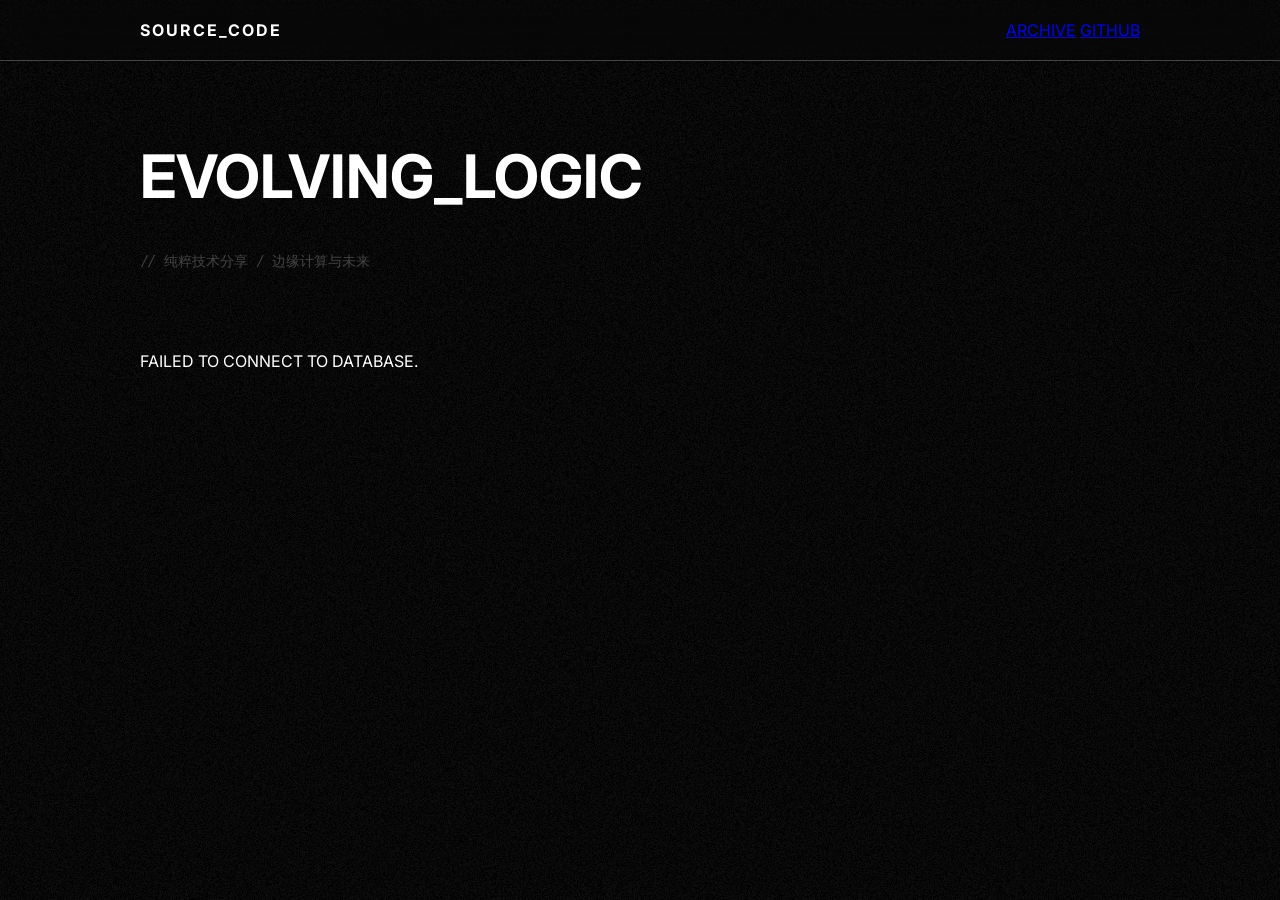
==== index.html @ e3774c13 "Update index.html" ====
<!DOCTYPE html>
<html lang="zh-CN">
<head>
    <meta charset="UTF-8">
    <meta name="viewport" content="width=device-width, initial-scale=1.0">
     <title>未来至上</title>
  <script>
    // 动态 title 渐变闪烁
    const titles = ["技术博客 | 未来感至上", "Tech Blog | Future First", "精致黑白 | 动态交互"];
    let index = 0;

    setInterval(() => {
      document.title = titles[index];
      index = (index + 1) % titles.length;
    }, 1200); // 切换速度，毫秒
  </script>
    <link rel="stylesheet" href="style.css">
    <link href="https://fonts.googleapis.com/css2?family=Inter:wght@300;400;700&family=Fira+Code&display=swap" rel="stylesheet">
</head>
<body>
    <canvas id="hero-canvas"></canvas>
    
    <nav class="glass-nav">
        <div class="nav-inner">
            <span class="logo">SOURCE_CODE</span>
            <div class="links">
                <a href="#">ARCHIVE</a>
                <a href="https://github.com/你的用户名" target="_blank">GITHUB</a>
            </div>
        </div>
    </nav>

    <main class="container">
        <header class="hero-section">
            <h1 class="glitch-text" data-text="EVOLVING_LOGIC">EVOLVING_LOGIC</h1>
            <p class="subtitle">// 纯粹技术分享 / 边缘计算与未来</p>
        </header>

        <div id="article-list" class="post-grid">
            <div class="loading">SYSTEM.INITIALIZING...</div>
        </div>
    </main>

    <script>
        // 自动化逻辑：获取 GitHub 仓库内容
        // 替换为你的 GitHub 用户名和仓库名
        const GITHUB_USER = '194268'; 
        const REPO_NAME = 'SYC';

        async function fetchPosts() {
            const listContainer = document.getElementById('article-list');
            try {
                // 调用 GitHub API 获取 posts 目录下的文件列表
                const response = await fetch(`https://api.github.com/repos/${GITHUB_USER}/${REPO_NAME}/contents/posts`);
                const files = await response.json();

                listContainer.innerHTML = ''; // 清除 loading

                files.filter(file => file.name.endsWith('.md')).forEach(file => {
                    const title = file.name.replace('.md', '').replace(/-/g, ' ').toUpperCase();
                    const card = document.createElement('div');
                    card.className = 'post-card';
                    card.innerHTML = `
                        <div class="card-tag">ARTICLE</div>
                        <h2>${title}</h2>
                        <p>点击进入系统协议读取该加密文档...</p>
                        <a href="article.html?post=${file.name}" class="enter-link">READ_MORE_</a>
                    `;
                    listContainer.appendChild(card);
                });
            } catch (e) {
                listContainer.innerHTML = '<div class="error">FAILED TO CONNECT TO DATABASE.</div>';
            }
        }
        fetchPosts();

        // 首页背景：矩阵噪点效果
        const canvas = document.getElementById('hero-canvas');
        const ctx = canvas.getContext('2d');
        canvas.width = window.innerWidth;
        canvas.height = window.innerHeight;

        function drawNoise() {
            const imageData = ctx.createImageData(canvas.width, canvas.height);
            const data = imageData.data;
            for (let i = 0; i < data.length; i += 4) {
                const val = Math.random() * 255;
                data[i] = data[i+1] = data[i+2] = val;
                data[i+3] = 15; // 极低透明度的噪点
            }
            ctx.putImageData(imageData, 0, 0);
            requestAnimationFrame(drawNoise);
        }
        drawNoise();
    </script>
</body>
</html>
---- style.css ----
:root {
    --black: #000000;
    --white: #ffffff;
    --gray: #1a1a1a;
    --light-gray: #444444;
}

body {
    background: var(--black);
    color: var(--white);
    font-family: 'Inter', sans-serif;
    margin: 0;
    overflow-x: hidden;
}

canvas { position: fixed; top: 0; z-index: -1; }

.container { max-width: 1000px; margin: 0 auto; padding: 100px 20px; }

/* 导航 */
.glass-nav {
    position: fixed; top: 0; width: 100%; height: 60px;
    border-bottom: 1px solid var(--light-gray);
    backdrop-filter: blur(20px); z-index: 100;
}
.nav-inner {
    max-width: 1000px; margin: 0 auto; height: 100%;
    display: flex; justify-content: space-between; align-items: center; padding: 0 20px;
}
.logo { font-weight: 700; letter-spacing: 2px; }

/* 英雄区 */
.hero-section { margin-bottom: 80px; }
.glitch-text {
    font-size: 60px; font-weight: 700;
    position: relative;
}
.subtitle { color: var(--light-gray); font-family: 'Fira Code', monospace; font-size: 14px; }

/* 卡片列表 */
.post-grid {
    display: grid; grid-template-columns: repeat(auto-fill, minmax(300px, 1fr)); gap: 30px;
}
.post-card {
    background: var(--gray);
    border: 1px solid var(--light-gray);
    padding: 30px;
    transition: all 0.3s ease;
}
.post-card:hover {
    border-color: var(--white);
    transform: translateY(-5px);
    box-shadow: 0 10px 30px rgba(255,255,255,0.05);
}
.card-tag { font-size: 10px; color: var(--light-gray); margin-bottom: 10px; }
.enter-link {
    display: inline-block; margin-top: 20px; color: var(--white);
    font-family: 'Fira Code', monospace; font-size: 12px;
}

/* 文章内容排版 */
.article-content { max-width: 700px; margin: 80px auto; padding: 20px; }
.markdown-body h1, .markdown-body h2 { border-bottom: 1px solid var(--light-gray); padding-bottom: 10px; margin-top: 40px; }
.markdown-body p { line-height: 1.8; color: #ccc; }
.markdown-body code { font-family: 'Fira Code'; background: #222; padding: 2px 5px; }
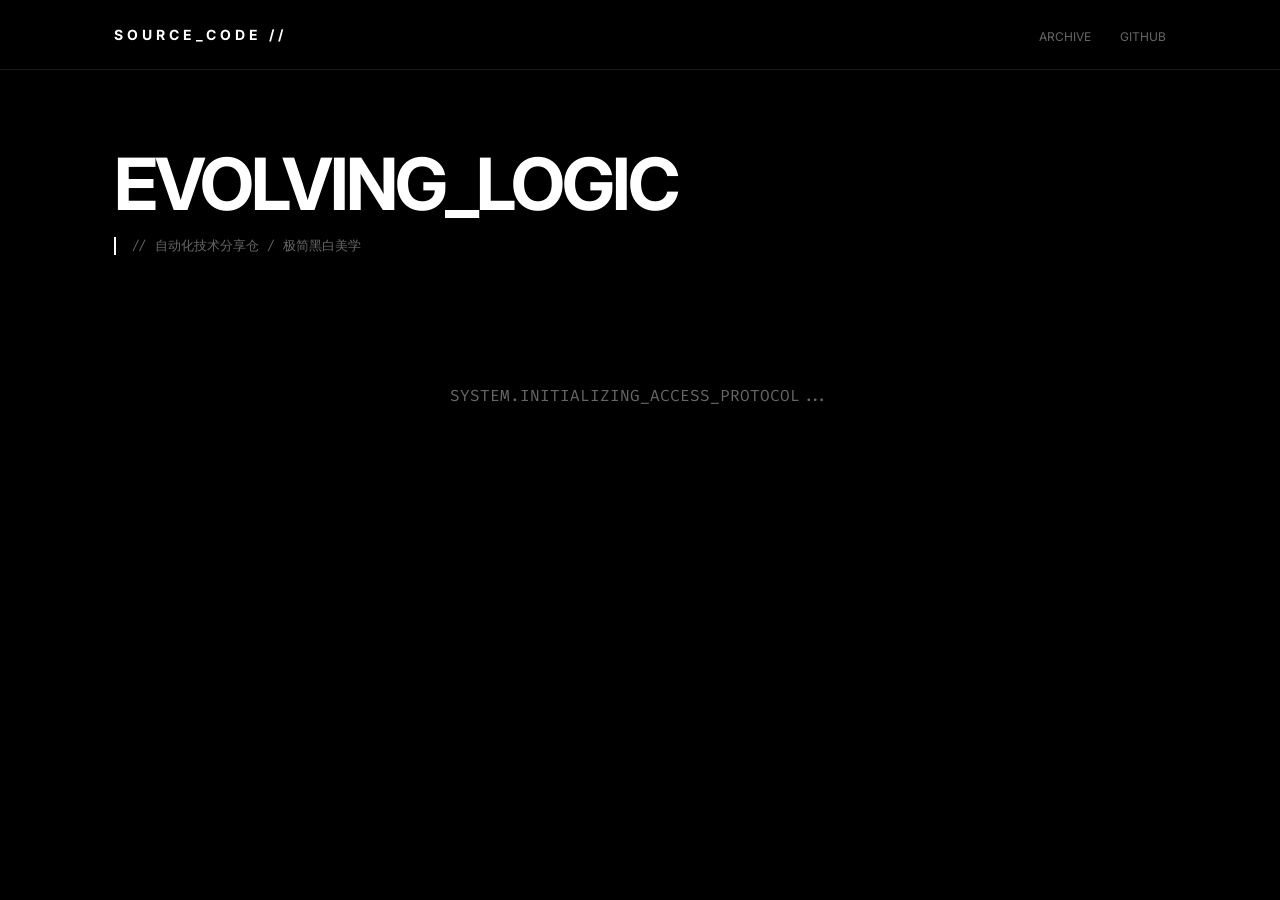
==== commit c23d3e70: "Update index.html" ====
--- a/index.html
+++ b/index.html
@@ -3,95 +3,214 @@
 <head>
     <meta charset="UTF-8">
     <meta name="viewport" content="width=device-width, initial-scale=1.0">
-     <title>未来至上</title>
-  <script>
-    // 动态 title 渐变闪烁
-    const titles = ["技术博客 | 未来感至上", "Tech Blog | Future First", "精致黑白 | 动态交互"];
-    let index = 0;
-
-    setInterval(() => {
-      document.title = titles[index];
-      index = (index + 1) % titles.length;
-    }, 1200); // 切换速度，毫秒
-  </script>
-    <link rel="stylesheet" href="style.css">
+    <title>未来至上</title>
     <link href="https://fonts.googleapis.com/css2?family=Inter:wght@300;400;700&family=Fira+Code&display=swap" rel="stylesheet">
+    <style>
+        /* --- 核心样式 (整合自之前版本) --- */
+        :root {
+            --bg-black: #000000;
+            --card-gray: rgba(12, 12, 12, 0.7);
+            --border-dim: rgba(255, 255, 255, 0.1);
+            --border-bright: rgba(255, 255, 255, 0.8);
+            --text-main: #ffffff;
+            --text-dim: #666666;
+        }
+
+        * { margin: 0; padding: 0; box-sizing: border-box; }
+        body { background: var(--bg-black); color: var(--text-main); font-family: 'Inter', sans-serif; overflow-x: hidden; }
+
+        /* 背景画布 */
+        #hero-canvas { position: fixed; top: 0; left: 0; width: 100%; height: 100%; z-index: -1; }
+
+        /* 导航栏 */
+        .glass-nav {
+            position: fixed; top: 0; width: 100%; height: 70px;
+            border-bottom: 1px solid var(--border-dim);
+            backdrop-filter: blur(20px); z-index: 1000;
+        }
+        .nav-inner {
+            max-width: 1100px; margin: 0 auto; height: 100%;
+            display: flex; justify-content: space-between; align-items: center; padding: 0 24px;
+        }
+        .logo { font-weight: 700; letter-spacing: 4px; font-size: 14px; }
+        .links a { color: var(--text-dim); text-decoration: none; font-size: 12px; margin-left: 25px; transition: 0.3s; }
+        .links a:hover { color: #fff; text-shadow: 0 0 10px rgba(255,255,255,0.5); }
+
+        /* 主体布局 */
+        .container { max-width: 1100px; margin: 0 auto; padding: 140px 24px 80px; }
+        .hero-section { margin-bottom: 80px; }
+        .glitch-text { font-size: clamp(40px, 8vw, 72px); font-weight: 700; letter-spacing: -3px; margin-bottom: 10px; }
+        .subtitle { font-family: 'Fira Code'; color: var(--text-dim); font-size: 13px; border-left: 2px solid #fff; padding-left: 15px; }
+
+        /* 文章网格 */
+        .post-grid { display: grid; grid-template-columns: repeat(auto-fill, minmax(320px, 1fr)); gap: 30px; }
+        .post-card {
+            background: var(--card-gray); border: 1px solid var(--border-dim);
+            padding: 40px; position: relative; transition: all 0.6s cubic-bezier(0.16, 1, 0.3, 1);
+            opacity: 0; transform: translateY(30px); animation: fadeInUp 0.8s forwards;
+        }
+        .post-card:hover {
+            border-color: var(--border-bright); background: rgba(20, 20, 20, 0.9);
+            transform: translateY(-10px); box-shadow: 0 20px 40px rgba(0,0,0,0.4);
+        }
+        .card-tag { font-family: 'Fira Code'; font-size: 10px; color: var(--text-dim); margin-bottom: 20px; }
+        .post-card h2 { font-size: 24px; font-weight: 600; margin-bottom: 15px; line-height: 1.2; }
+        .line-divider { width: 40px; height: 1px; background: var(--text-dim); margin: 25px 0; transition: 0.6s; }
+        .post-card:hover .line-divider { width: 100%; background: #fff; }
+        .enter-link { font-family: 'Fira Code'; font-size: 11px; color: #fff; text-decoration: none; letter-spacing: 1px; opacity: 0.5; }
+        .post-card:hover .enter-link { opacity: 1; }
+
+        @keyframes fadeInUp { to { opacity: 1; transform: translateY(0); } }
+        
+        .loading { font-family: 'Fira Code'; color: var(--text-dim); grid-column: 1/-1; text-align: center; padding: 50px; }
+    </style>
 </head>
 <body>
     <canvas id="hero-canvas"></canvas>
     
     <nav class="glass-nav">
         <div class="nav-inner">
-            <span class="logo">SOURCE_CODE</span>
+            <span class="logo">SOURCE_CODE //</span>
             <div class="links">
                 <a href="#">ARCHIVE</a>
-                <a href="https://github.com/你的用户名" target="_blank">GITHUB</a>
+                <a href="https://github.com/194268/SYC" target="_blank">GITHUB</a>
             </div>
         </div>
     </nav>
 
     <main class="container">
         <header class="hero-section">
-            <h1 class="glitch-text" data-text="EVOLVING_LOGIC">EVOLVING_LOGIC</h1>
-            <p class="subtitle">// 纯粹技术分享 / 边缘计算与未来</p>
+            <h1 class="glitch-text">EVOLVING_LOGIC</h1>
+            <p class="subtitle">// 自动化技术分享仓 / 极简黑白美学</p>
         </header>
 
         <div id="article-list" class="post-grid">
-            <div class="loading">SYSTEM.INITIALIZING...</div>
+            <div class="loading">SYSTEM.INITIALIZING_ACCESS_PROTOCOL...</div>
         </div>
     </main>
 
     <script>
-        // 自动化逻辑：获取 GitHub 仓库内容
-        // 替换为你的 GitHub 用户名和仓库名
+  // 你的标题文字
+  const fullText = "<<未来至上>>";
+  let index = 0;
+  let currentTitle = "";
+  let isDeleting = false;
+
+  function dynamicTitle() {
+    // 计算当前应该显示的文字
+    if (!isDeleting) {
+      // 打字：逐个增加
+      currentTitle = fullText.substring(0, index + 1);
+    } else {
+      // 删字：逐个减少
+      currentTitle = fullText.substring(0, index);
+    }
+
+    // 更新网页标题
+    document.title = currentTitle;
+
+    // 打字 / 删字 速度
+    let speed = isDeleting ? 70 : 120;
+
+    if (!isDeleting && index === fullText.length) {
+      // 文字打完了 → 停顿 → 开始删除
+      speed = 1200;
+      isDeleting = true;
+    } else if (isDeleting && index === 0) {
+      // 文字删光了 → 重新开始打字
+      isDeleting = false;
+    }
+
+    // 控制索引
+    if (!isDeleting) {
+      index++;
+    } else {
+      index--;
+    }
+
+    setTimeout(dynamicTitle, speed);
+  }
+
+  // 启动
+  dynamicTitle();
+
+  // 启动
+  dynamicTitle();
+  typeWriter();
+        // 1. GitHub API 自动化逻辑
         const GITHUB_USER = '194268'; 
         const REPO_NAME = 'SYC';
 
         async function fetchPosts() {
             const listContainer = document.getElementById('article-list');
             try {
-                // 调用 GitHub API 获取 posts 目录下的文件列表
                 const response = await fetch(`https://api.github.com/repos/${GITHUB_USER}/${REPO_NAME}/contents/posts`);
                 const files = await response.json();
-
-                listContainer.innerHTML = ''; // 清除 loading
-
-                files.filter(file => file.name.endsWith('.md')).forEach(file => {
+                listContainer.innerHTML = ''; 
+
+                files.filter(f => f.name.endsWith('.md')).forEach((file, i) => {
                     const title = file.name.replace('.md', '').replace(/-/g, ' ').toUpperCase();
                     const card = document.createElement('div');
                     card.className = 'post-card';
+                    card.style.animationDelay = `${i * 0.1}s`;
                     card.innerHTML = `
-                        <div class="card-tag">ARTICLE</div>
+                        <div class="card-tag">// NODE_0${i+1}</div>
                         <h2>${title}</h2>
-                        <p>点击进入系统协议读取该加密文档...</p>
-                        <a href="article.html?post=${file.name}" class="enter-link">READ_MORE_</a>
+                        <div class="line-divider"></div>
+                        <a href="article.html?post=${file.name}" class="enter-link">DECODE_DOCUMENT -></a>
                     `;
                     listContainer.appendChild(card);
                 });
             } catch (e) {
-                listContainer.innerHTML = '<div class="error">FAILED TO CONNECT TO DATABASE.</div>';
+                listContainer.innerHTML = '<div class="loading">ERROR: FAILED_TO_FETCH_REMOTE_RESOURCES</div>';
             }
         }
         fetchPosts();
 
-        // 首页背景：矩阵噪点效果
+        // 2. 动态背景：鼠标感应粒子
         const canvas = document.getElementById('hero-canvas');
         const ctx = canvas.getContext('2d');
-        canvas.width = window.innerWidth;
-        canvas.height = window.innerHeight;
-
-        function drawNoise() {
-            const imageData = ctx.createImageData(canvas.width, canvas.height);
-            const data = imageData.data;
-            for (let i = 0; i < data.length; i += 4) {
-                const val = Math.random() * 255;
-                data[i] = data[i+1] = data[i+2] = val;
-                data[i+3] = 15; // 极低透明度的噪点
-            }
-            ctx.putImageData(imageData, 0, 0);
-            requestAnimationFrame(drawNoise);
-        }
-        drawNoise();
+        let particles = [];
+        const mouse = { x: -100, y: -100 };
+
+        window.onresize = () => { canvas.width = window.innerWidth; canvas.height = window.innerHeight; };
+        window.onmousemove = (e) => { mouse.x = e.clientX; mouse.y = e.clientY; };
+        window.onresize();
+
+        class Particle {
+            constructor() {
+                this.x = Math.random() * canvas.width;
+                this.y = Math.random() * canvas.height;
+                this.size = Math.random() * 1.5;
+                this.vX = (Math.random() - 0.5) * 0.3;
+                this.vY = (Math.random() - 0.5) * 0.3;
+            }
+            update() {
+                this.x += this.vX; this.y += this.vY;
+                if(this.x < 0 || this.x > canvas.width) this.vX *= -1;
+                if(this.y < 0 || this.y > canvas.height) this.vY *= -1;
+            }
+            draw() {
+                ctx.fillStyle = 'rgba(255,255,255,0.3)';
+                ctx.beginPath(); ctx.arc(this.x, this.y, this.size, 0, Math.PI*2); ctx.fill();
+            }
+        }
+
+        for(let i=0; i<100; i++) particles.push(new Particle());
+
+        function animate() {
+            ctx.fillStyle = 'black'; ctx.fillRect(0,0,canvas.width, canvas.height);
+            
+            // 鼠标交互微光
+            const grad = ctx.createRadialGradient(mouse.x, mouse.y, 0, mouse.x, mouse.y, 200);
+            grad.addColorStop(0, 'rgba(255,255,255,0.08)');
+            grad.addColorStop(1, 'transparent');
+            ctx.fillStyle = grad; ctx.fillRect(0,0,canvas.width, canvas.height);
+
+            particles.forEach(p => { p.update(); p.draw(); });
+            requestAnimationFrame(animate);
+        }
+        animate();
     </script>
 </body>
 </html>
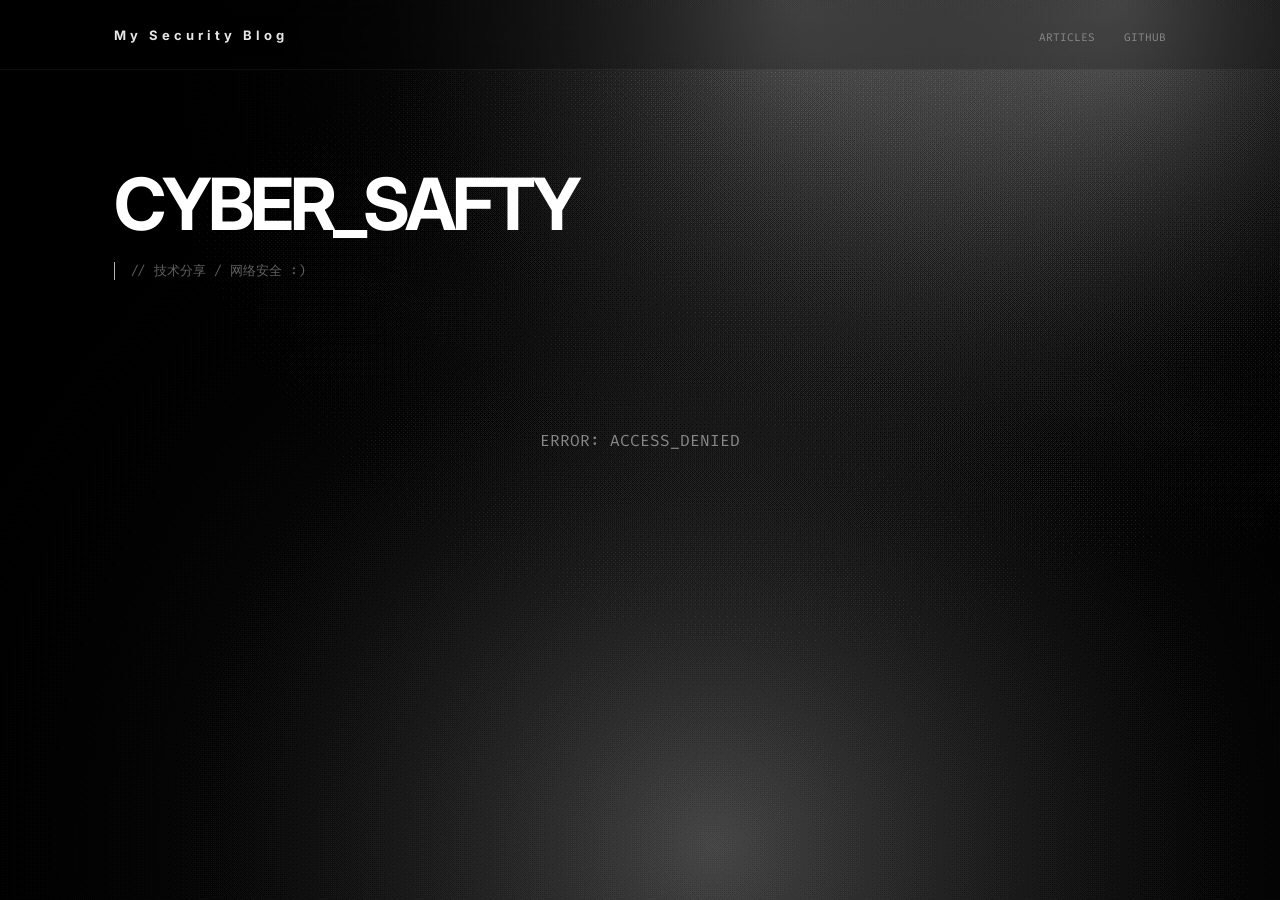
==== commit 3897b3d1: "Update index.html" ====
--- a/index.html
+++ b/index.html
@@ -3,76 +3,18 @@
 <head>
     <meta charset="UTF-8">
     <meta name="viewport" content="width=device-width, initial-scale=1.0">
-    <title>未来至上</title>
+    <title>未来至上 // TERMINAL</title>
+    <link rel="stylesheet" href="style.css">
     <link href="https://fonts.googleapis.com/css2?family=Inter:wght@300;400;700&family=Fira+Code&display=swap" rel="stylesheet">
-    <style>
-        /* --- 核心样式 (整合自之前版本) --- */
-        :root {
-            --bg-black: #000000;
-            --card-gray: rgba(12, 12, 12, 0.7);
-            --border-dim: rgba(255, 255, 255, 0.1);
-            --border-bright: rgba(255, 255, 255, 0.8);
-            --text-main: #ffffff;
-            --text-dim: #666666;
-        }
-
-        * { margin: 0; padding: 0; box-sizing: border-box; }
-        body { background: var(--bg-black); color: var(--text-main); font-family: 'Inter', sans-serif; overflow-x: hidden; }
-
-        /* 背景画布 */
-        #hero-canvas { position: fixed; top: 0; left: 0; width: 100%; height: 100%; z-index: -1; }
-
-        /* 导航栏 */
-        .glass-nav {
-            position: fixed; top: 0; width: 100%; height: 70px;
-            border-bottom: 1px solid var(--border-dim);
-            backdrop-filter: blur(20px); z-index: 1000;
-        }
-        .nav-inner {
-            max-width: 1100px; margin: 0 auto; height: 100%;
-            display: flex; justify-content: space-between; align-items: center; padding: 0 24px;
-        }
-        .logo { font-weight: 700; letter-spacing: 4px; font-size: 14px; }
-        .links a { color: var(--text-dim); text-decoration: none; font-size: 12px; margin-left: 25px; transition: 0.3s; }
-        .links a:hover { color: #fff; text-shadow: 0 0 10px rgba(255,255,255,0.5); }
-
-        /* 主体布局 */
-        .container { max-width: 1100px; margin: 0 auto; padding: 140px 24px 80px; }
-        .hero-section { margin-bottom: 80px; }
-        .glitch-text { font-size: clamp(40px, 8vw, 72px); font-weight: 700; letter-spacing: -3px; margin-bottom: 10px; }
-        .subtitle { font-family: 'Fira Code'; color: var(--text-dim); font-size: 13px; border-left: 2px solid #fff; padding-left: 15px; }
-
-        /* 文章网格 */
-        .post-grid { display: grid; grid-template-columns: repeat(auto-fill, minmax(320px, 1fr)); gap: 30px; }
-        .post-card {
-            background: var(--card-gray); border: 1px solid var(--border-dim);
-            padding: 40px; position: relative; transition: all 0.6s cubic-bezier(0.16, 1, 0.3, 1);
-            opacity: 0; transform: translateY(30px); animation: fadeInUp 0.8s forwards;
-        }
-        .post-card:hover {
-            border-color: var(--border-bright); background: rgba(20, 20, 20, 0.9);
-            transform: translateY(-10px); box-shadow: 0 20px 40px rgba(0,0,0,0.4);
-        }
-        .card-tag { font-family: 'Fira Code'; font-size: 10px; color: var(--text-dim); margin-bottom: 20px; }
-        .post-card h2 { font-size: 24px; font-weight: 600; margin-bottom: 15px; line-height: 1.2; }
-        .line-divider { width: 40px; height: 1px; background: var(--text-dim); margin: 25px 0; transition: 0.6s; }
-        .post-card:hover .line-divider { width: 100%; background: #fff; }
-        .enter-link { font-family: 'Fira Code'; font-size: 11px; color: #fff; text-decoration: none; letter-spacing: 1px; opacity: 0.5; }
-        .post-card:hover .enter-link { opacity: 1; }
-
-        @keyframes fadeInUp { to { opacity: 1; transform: translateY(0); } }
-        
-        .loading { font-family: 'Fira Code'; color: var(--text-dim); grid-column: 1/-1; text-align: center; padding: 50px; }
-    </style>
 </head>
 <body>
     <canvas id="hero-canvas"></canvas>
     
-    <nav class="glass-nav">
+    <nav class="glass-nav" id="main-nav">
         <div class="nav-inner">
-            <span class="logo">SOURCE_CODE //</span>
+            <span class="logo" onclick="window.scrollTo(0,0)">My Security Blog</span>
             <div class="links">
-                <a href="#">ARCHIVE</a>
+                <a href="#article-list">ARTICLES</a>
                 <a href="https://github.com/194268/SYC" target="_blank">GITHUB</a>
             </div>
         </div>
@@ -80,8 +22,8 @@
 
     <main class="container">
         <header class="hero-section">
-            <h1 class="glitch-text">EVOLVING_LOGIC</h1>
-            <p class="subtitle">// 自动化技术分享仓 / 极简黑白美学</p>
+            <h1 class="glitch-text">CYBER_SAFTY</h1>
+            <p class="subtitle">// 技术分享 / 网络安全 :)</p>
         </header>
 
         <div id="article-list" class="post-grid">
@@ -89,128 +31,6 @@
         </div>
     </main>
 
-    <script>
-  // 你的标题文字
-  const fullText = "<<未来至上>>";
-  let index = 0;
-  let currentTitle = "";
-  let isDeleting = false;
-
-  function dynamicTitle() {
-    // 计算当前应该显示的文字
-    if (!isDeleting) {
-      // 打字：逐个增加
-      currentTitle = fullText.substring(0, index + 1);
-    } else {
-      // 删字：逐个减少
-      currentTitle = fullText.substring(0, index);
-    }
-
-    // 更新网页标题
-    document.title = currentTitle;
-
-    // 打字 / 删字 速度
-    let speed = isDeleting ? 70 : 120;
-
-    if (!isDeleting && index === fullText.length) {
-      // 文字打完了 → 停顿 → 开始删除
-      speed = 1200;
-      isDeleting = true;
-    } else if (isDeleting && index === 0) {
-      // 文字删光了 → 重新开始打字
-      isDeleting = false;
-    }
-
-    // 控制索引
-    if (!isDeleting) {
-      index++;
-    } else {
-      index--;
-    }
-
-    setTimeout(dynamicTitle, speed);
-  }
-
-  // 启动
-  dynamicTitle();
-
-  // 启动
-  dynamicTitle();
-  typeWriter();
-        // 1. GitHub API 自动化逻辑
-        const GITHUB_USER = '194268'; 
-        const REPO_NAME = 'SYC';
-
-        async function fetchPosts() {
-            const listContainer = document.getElementById('article-list');
-            try {
-                const response = await fetch(`https://api.github.com/repos/${GITHUB_USER}/${REPO_NAME}/contents/posts`);
-                const files = await response.json();
-                listContainer.innerHTML = ''; 
-
-                files.filter(f => f.name.endsWith('.md')).forEach((file, i) => {
-                    const title = file.name.replace('.md', '').replace(/-/g, ' ').toUpperCase();
-                    const card = document.createElement('div');
-                    card.className = 'post-card';
-                    card.style.animationDelay = `${i * 0.1}s`;
-                    card.innerHTML = `
-                        <div class="card-tag">// NODE_0${i+1}</div>
-                        <h2>${title}</h2>
-                        <div class="line-divider"></div>
-                        <a href="article.html?post=${file.name}" class="enter-link">DECODE_DOCUMENT -></a>
-                    `;
-                    listContainer.appendChild(card);
-                });
-            } catch (e) {
-                listContainer.innerHTML = '<div class="loading">ERROR: FAILED_TO_FETCH_REMOTE_RESOURCES</div>';
-            }
-        }
-        fetchPosts();
-
-        // 2. 动态背景：鼠标感应粒子
-        const canvas = document.getElementById('hero-canvas');
-        const ctx = canvas.getContext('2d');
-        let particles = [];
-        const mouse = { x: -100, y: -100 };
-
-        window.onresize = () => { canvas.width = window.innerWidth; canvas.height = window.innerHeight; };
-        window.onmousemove = (e) => { mouse.x = e.clientX; mouse.y = e.clientY; };
-        window.onresize();
-
-        class Particle {
-            constructor() {
-                this.x = Math.random() * canvas.width;
-                this.y = Math.random() * canvas.height;
-                this.size = Math.random() * 1.5;
-                this.vX = (Math.random() - 0.5) * 0.3;
-                this.vY = (Math.random() - 0.5) * 0.3;
-            }
-            update() {
-                this.x += this.vX; this.y += this.vY;
-                if(this.x < 0 || this.x > canvas.width) this.vX *= -1;
-                if(this.y < 0 || this.y > canvas.height) this.vY *= -1;
-            }
-            draw() {
-                ctx.fillStyle = 'rgba(255,255,255,0.3)';
-                ctx.beginPath(); ctx.arc(this.x, this.y, this.size, 0, Math.PI*2); ctx.fill();
-            }
-        }
-
-        for(let i=0; i<100; i++) particles.push(new Particle());
-
-        function animate() {
-            ctx.fillStyle = 'black'; ctx.fillRect(0,0,canvas.width, canvas.height);
-            
-            // 鼠标交互微光
-            const grad = ctx.createRadialGradient(mouse.x, mouse.y, 0, mouse.x, mouse.y, 200);
-            grad.addColorStop(0, 'rgba(255,255,255,0.08)');
-            grad.addColorStop(1, 'transparent');
-            ctx.fillStyle = grad; ctx.fillRect(0,0,canvas.width, canvas.height);
-
-            particles.forEach(p => { p.update(); p.draw(); });
-            requestAnimationFrame(animate);
-        }
-        animate();
-    </script>
+    <script src="script.js"></script>
 </body>
 </html>
--- a/style.css
+++ b/style.css
@@ -0,0 +1,82 @@
+:root {
+    --bg-deep: #050505;
+    --bg-mid: #121212;
+    --bg-light: #1a1a1a;
+    --card-surface: rgba(15, 15, 15, 0.6);
+    --border-dim: rgba(255, 255, 255, 0.05);
+    --border-bright: rgba(255, 255, 255, 0.7);
+    --text-main: #ffffff;
+    --text-dim: #888888;
+}
+
+* { margin: 0; padding: 0; box-sizing: border-box; scroll-behavior: smooth; }
+
+body { 
+    /* 动态渐变背景：营造液态金属质感 */
+    background: linear-gradient(125deg, var(--bg-deep), var(--bg-mid), var(--bg-light), var(--bg-deep));
+    background-size: 400% 400%;
+    animation: metalFlow 18s ease infinite;
+    color: var(--text-main); 
+    font-family: 'Inter', sans-serif; 
+    overflow-x: hidden; 
+}
+
+@keyframes metalFlow {
+    0% { background-position: 0% 50%; }
+    50% { background-position: 100% 50%; }
+    100% { background-position: 0% 50%; }
+}
+
+#hero-canvas { position: fixed; top: 0; left: 0; width: 100%; height: 100%; z-index: -1; pointer-events: none; }
+
+/* 导航栏：增强毛玻璃与透明度 */
+.glass-nav {
+    position: fixed; top: 0; width: 100%; height: 70px;
+    border-bottom: 1px solid var(--border-dim);
+    backdrop-filter: blur(20px);
+    -webkit-backdrop-filter: blur(20px);
+    z-index: 1000;
+    transition: 0.5s cubic-bezier(0.16, 1, 0.3, 1);
+    background: rgba(0, 0, 0, 0.2);
+}
+.glass-nav.scrolled { height: 55px; background: rgba(0,0,0,0.8); }
+
+.nav-inner {
+    max-width: 1100px; margin: 0 auto; height: 100%;
+    display: flex; justify-content: space-between; align-items: center; padding: 0 24px;
+}
+.logo { font-weight: 700; letter-spacing: 4px; font-size: 13px; cursor: pointer; opacity: 0.9; }
+.links a { color: var(--text-dim); text-decoration: none; font-size: 11px; margin-left: 25px; transition: 0.3s; font-family: 'Fira Code'; }
+.links a:hover { color: #fff; text-shadow: 0 0 8px rgba(255,255,255,0.4); }
+
+/* 主容器 */
+.container { max-width: 1100px; margin: 0 auto; padding: 160px 24px 80px; }
+.hero-section { margin-bottom: 100px; }
+.glitch-text { font-size: clamp(40px, 8vw, 72px); font-weight: 700; letter-spacing: -4px; margin-bottom: 15px; }
+.subtitle { font-family: 'Fira Code'; color: var(--text-dim); font-size: 13px; border-left: 1.5px solid #fff; padding-left: 15px; opacity: 0.7; }
+
+/* 响应式网格与卡片 */
+.post-grid { display: grid; grid-template-columns: repeat(auto-fill, minmax(320px, 1fr)); gap: 30px; }
+.post-card {
+    background: var(--card-surface); 
+    border: 1px solid var(--border-dim);
+    padding: 40px; position: relative; 
+    transition: all 0.6s cubic-bezier(0.16, 1, 0.3, 1);
+    opacity: 0; transform: translateY(30px); animation: fadeInUp 0.8s forwards;
+    cursor: pointer; text-decoration: none; display: block; color: inherit;
+}
+.post-card:hover {
+    border-color: var(--border-bright); 
+    background: rgba(255, 255, 255, 0.03);
+    transform: translateY(-8px); 
+    box-shadow: 0 30px 60px -12px rgba(0,0,0,0.5);
+}
+.card-tag { font-family: 'Fira Code'; font-size: 10px; color: var(--text-dim); margin-bottom: 20px; }
+.post-card h2 { font-size: 22px; font-weight: 600; margin-bottom: 15px; line-height: 1.2; letter-spacing: -0.5px; }
+.line-divider { width: 30px; height: 1px; background: var(--text-dim); margin: 25px 0; transition: 0.5s; }
+.post-card:hover .line-divider { width: 100%; background: #fff; }
+.enter-link-btn { font-family: 'Fira Code'; font-size: 10px; color: #fff; border: 1px solid var(--border-dim); padding: 7px 14px; transition: 0.3s; opacity: 0.6; }
+.post-card:hover .enter-link-btn { background: #fff; color: #000; opacity: 1; border-color: #fff; }
+
+@keyframes fadeInUp { to { opacity: 1; transform: translateY(0); } }
+.loading { font-family: 'Fira Code'; color: var(--text-dim); grid-column: 1/-1; text-align: center; padding: 50px; }
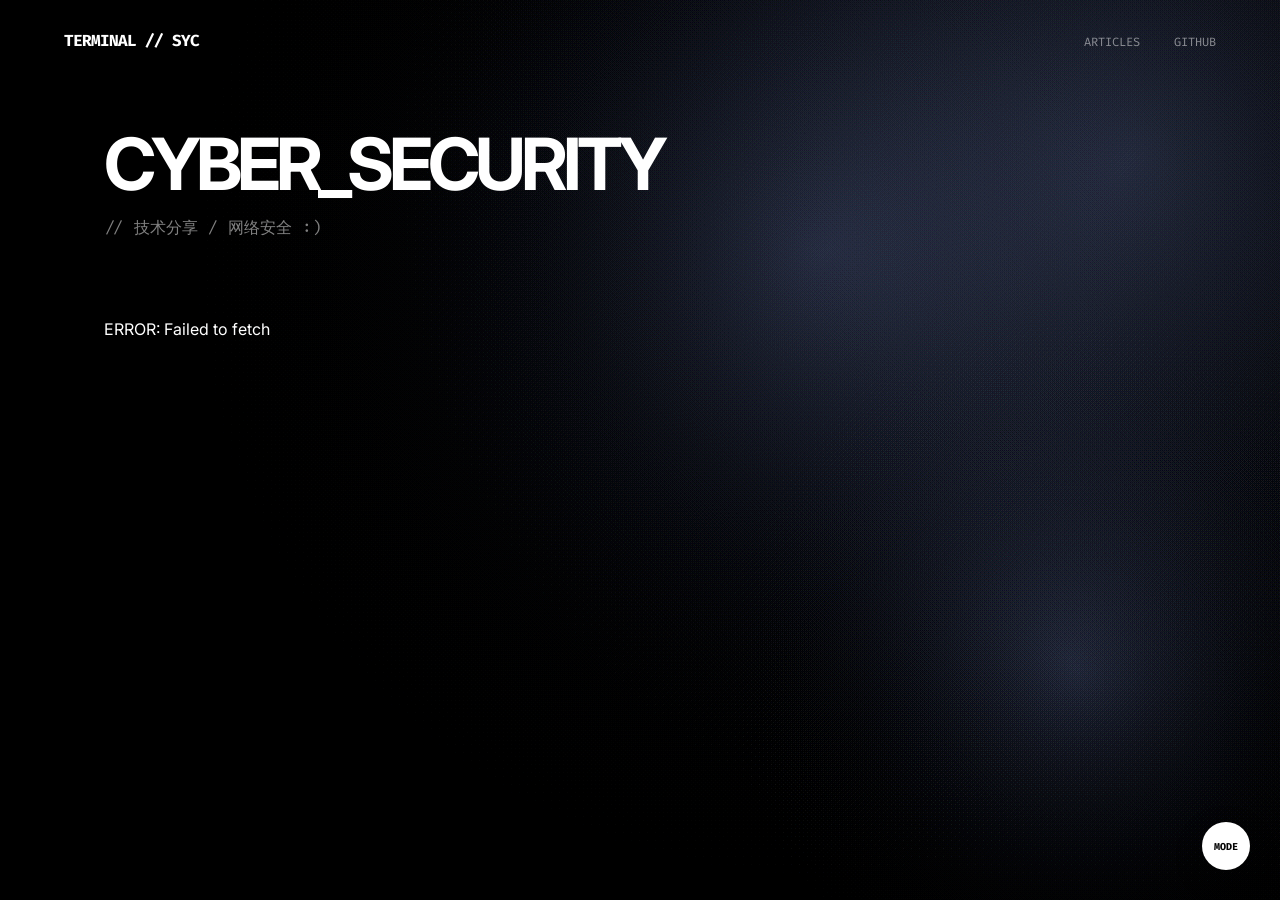
==== commit b484f765: "Update index.html" ====
--- a/index.html
+++ b/index.html
@@ -1,5 +1,5 @@
 <!DOCTYPE html>
-<html lang="zh-CN">
+<html lang="zh-CN" data-theme="dark">
 <head>
     <meta charset="UTF-8">
     <meta name="viewport" content="width=device-width, initial-scale=1.0">
@@ -10,19 +10,24 @@
 <body>
     <canvas id="hero-canvas"></canvas>
     
+    <button id="theme-toggle" class="theme-toggle" onclick="toggleTheme()">MODE</button>
+    
     <nav class="glass-nav" id="main-nav">
-        <div class="nav-inner">
-            <span class="logo" onclick="window.scrollTo(0,0)">My Security Blog</span>
-            <div class="links">
-                <a href="#article-list">ARTICLES</a>
-                <a href="https://github.com/194268/SYC" target="_blank">GITHUB</a>
-            </div>
+    <div class="nav-inner">
+        <span class="logo" onclick="window.scrollTo({top:0, behavior:'smooth'})">
+            TERMINAL // SYC
+        </span>
+        
+        <div class="links">
+            <a href="#article-list">ARTICLES</a>
+            <a href="https://github.com/194268/SYC" target="_blank">GITHUB</a>
         </div>
-    </nav>
+    </div>
+</nav>
 
     <main class="container">
         <header class="hero-section">
-            <h1 class="glitch-text">CYBER_SAFTY</h1>
+            <h1 class="glitch-text">CYBER_SECURITY</h1>
             <p class="subtitle">// 技术分享 / 网络安全 :)</p>
         </header>
 
--- a/style.css
+++ b/style.css
@@ -1,82 +1,138 @@
-:root {
-    --bg-deep: #050505;
-    --bg-mid: #121212;
-    --bg-light: #1a1a1a;
-    --card-surface: rgba(15, 15, 15, 0.6);
-    --border-dim: rgba(255, 255, 255, 0.05);
-    --border-bright: rgba(255, 255, 255, 0.7);
+/* --- 1. 变量同步：与 article 一致 --- */
+:root[data-theme="dark"] {
+    --bg-1: #050505; --bg-2: #0a0c1a; --bg-3: #120d1a;
+    --bg-1-rgb: 5, 5, 5; /* 必须定义这个，用于导航栏半透明 */
     --text-main: #ffffff;
-    --text-dim: #888888;
+    --text-dim: rgba(255, 255, 255, 0.5);
+    --accent: #ffffff;
+    --card-bg: rgba(255, 255, 255, 0.03);
+    --border-dim: rgba(255, 255, 255, 0.12);
 }
 
-* { margin: 0; padding: 0; box-sizing: border-box; scroll-behavior: smooth; }
-
-body { 
-    /* 动态渐变背景：营造液态金属质感 */
-    background: linear-gradient(125deg, var(--bg-deep), var(--bg-mid), var(--bg-light), var(--bg-deep));
-    background-size: 400% 400%;
-    animation: metalFlow 18s ease infinite;
-    color: var(--text-main); 
-    font-family: 'Inter', sans-serif; 
-    overflow-x: hidden; 
+:root[data-theme="light"] {
+    --bg-1: #fdfdfd; --bg-2: #f0f4ff; --bg-3: #f9f0ff;
+    --bg-1-rgb: 253, 253, 253;
+    --text-main: #000000;
+    --text-dim: rgba(0, 0, 0, 0.5);
+    --accent: #000000;
+    --card-bg: rgba(0, 0, 0, 0.02);
+    --border-dim: rgba(0, 0, 0, 0.1);
 }
 
-@keyframes metalFlow {
-    0% { background-position: 0% 50%; }
-    50% { background-position: 100% 50%; }
-    100% { background-position: 0% 50%; }
+* { margin: 0; padding: 0; box-sizing: border-box; transition: background-color 0.6s, color 0.4s; }
+
+body {
+    background: var(--bg-1);
+    color: var(--text-main);
+    font-family: 'Inter', sans-serif;
+    overflow-x: hidden;
 }
 
-#hero-canvas { position: fixed; top: 0; left: 0; width: 100%; height: 100%; z-index: -1; pointer-events: none; }
+#hero-canvas { position: fixed; top: 0; left: 0; z-index: -1; }
 
-/* 导航栏：增强毛玻璃与透明度 */
+/* --- 2. 导航栏：增加滚动后的对比度 --- */
+/* --- 导航栏基础样式 --- */
 .glass-nav {
-    position: fixed; top: 0; width: 100%; height: 70px;
-    border-bottom: 1px solid var(--border-dim);
-    backdrop-filter: blur(20px);
-    -webkit-backdrop-filter: blur(20px);
-    z-index: 1000;
-    transition: 0.5s cubic-bezier(0.16, 1, 0.3, 1);
-    background: rgba(0, 0, 0, 0.2);
+    position: fixed; top: 0; width: 100%; height: 80px;
+    z-index: 1000; display: flex; align-items: center;
+    transition: all 0.4s cubic-bezier(0.16, 1, 0.3, 1);
+    background: transparent;
 }
-.glass-nav.scrolled { height: 55px; background: rgba(0,0,0,0.8); }
+
+/* --- 核心修改：增加机械感边框线 --- */
+.glass-nav::after {
+    content: "";
+    position: absolute;
+    bottom: 0; left: 50%;
+    width: 0; /* 初始宽度为0 */
+    height: 1px;
+    background: linear-gradient(90deg, 
+        transparent, 
+        var(--accent), 
+        transparent
+    );
+    transition: width 0.6s cubic-bezier(0.16, 1, 0.3, 1), left 0.6s cubic-bezier(0.16, 1, 0.3, 1);
+    opacity: 0.8;
+}
+
+/* --- 滚动后的状态：激活边框与对比度 --- */
+.glass-nav.scrolled {
+    height: 60px;
+    background: rgba(var(--bg-1-rgb, 5, 5, 5), 0.85);
+    backdrop-filter: blur(20px); -webkit-backdrop-filter: blur(20px);
+}
+
+.glass-nav.scrolled::after {
+    width: 100%; /* 滚动后横向展开 */
+    left: 0;
+}
+
+/* 可选：增加一个机械感的修饰小方块 */
+.glass-nav.scrolled::before {
+    content: "SECURED_CONNECTION";
+    position: absolute;
+    bottom: -10px;
+    right: 5%;
+    font-family: 'Fira Code';
+    font-size: 8px;
+    color: var(--accent);
+    padding: 2px 6px;
+    border: 1px solid var(--border-dim);
+    background: var(--bg-1);
+    letter-spacing: 1px;
+}
 
 .nav-inner {
-    max-width: 1100px; margin: 0 auto; height: 100%;
-    display: flex; justify-content: space-between; align-items: center; padding: 0 24px;
+    width: 90%; max-width: 1200px; margin: 0 auto;
+    display: flex; justify-content: space-between; align-items: center;
 }
-.logo { font-weight: 700; letter-spacing: 4px; font-size: 13px; cursor: pointer; opacity: 0.9; }
-.links a { color: var(--text-dim); text-decoration: none; font-size: 11px; margin-left: 25px; transition: 0.3s; font-family: 'Fira Code'; }
-.links a:hover { color: #fff; text-shadow: 0 0 8px rgba(255,255,255,0.4); }
 
-/* 主容器 */
-.container { max-width: 1100px; margin: 0 auto; padding: 160px 24px 80px; }
-.hero-section { margin-bottom: 100px; }
-.glitch-text { font-size: clamp(40px, 8vw, 72px); font-weight: 700; letter-spacing: -4px; margin-bottom: 15px; }
-.subtitle { font-family: 'Fira Code'; color: var(--text-dim); font-size: 13px; border-left: 1.5px solid #fff; padding-left: 15px; opacity: 0.7; }
 
-/* 响应式网格与卡片 */
-.post-grid { display: grid; grid-template-columns: repeat(auto-fill, minmax(320px, 1fr)); gap: 30px; }
+.logo { font-family: 'Fira Code'; font-weight: 700; cursor: pointer; letter-spacing: -1px; }
+.links a { text-decoration: none; color: var(--text-dim); font-family: 'Fira Code'; font-size: 12px; margin-left: 30px; }
+.links a:hover { color: var(--text-main); }
+
+/* --- 3. Post Card：放大 + 变色特效 --- */
+.container { max-width: 1200px; margin: 120px auto; padding: 0 5%; }
+.post-grid { display: grid; grid-template-columns: repeat(auto-fill, minmax(350px, 1fr)); gap: 30px; }
+
 .post-card {
-    background: var(--card-surface); 
+    background: var(--card-bg);
     border: 1px solid var(--border-dim);
-    padding: 40px; position: relative; 
-    transition: all 0.6s cubic-bezier(0.16, 1, 0.3, 1);
-    opacity: 0; transform: translateY(30px); animation: fadeInUp 0.8s forwards;
-    cursor: pointer; text-decoration: none; display: block; color: inherit;
+    padding: 40px;
+    text-decoration: none; color: inherit;
+    transition: all 0.5s cubic-bezier(0.16, 1, 0.3, 1);
+    display: block; position: relative;
 }
+
+/* 核心：Hover 时放大、变色 */
 .post-card:hover {
-    border-color: var(--border-bright); 
-    background: rgba(255, 255, 255, 0.03);
-    transform: translateY(-8px); 
-    box-shadow: 0 30px 60px -12px rgba(0,0,0,0.5);
+    transform: translateY(-10px) scale(1.03); /* 放大 */
+    background: var(--text-main);           /* 背景变为主色 */
+    color: var(--bg-1);                     /* 文字变为背景色 */
+    border-color: var(--text-main);
+    box-shadow: 0 30px 60px rgba(0, 0, 0, 0.2);
 }
-.card-tag { font-family: 'Fira Code'; font-size: 10px; color: var(--text-dim); margin-bottom: 20px; }
-.post-card h2 { font-size: 22px; font-weight: 600; margin-bottom: 15px; line-height: 1.2; letter-spacing: -0.5px; }
-.line-divider { width: 30px; height: 1px; background: var(--text-dim); margin: 25px 0; transition: 0.5s; }
-.post-card:hover .line-divider { width: 100%; background: #fff; }
-.enter-link-btn { font-family: 'Fira Code'; font-size: 10px; color: #fff; border: 1px solid var(--border-dim); padding: 7px 14px; transition: 0.3s; opacity: 0.6; }
-.post-card:hover .enter-link-btn { background: #fff; color: #000; opacity: 1; border-color: #fff; }
 
-@keyframes fadeInUp { to { opacity: 1; transform: translateY(0); } }
-.loading { font-family: 'Fira Code'; color: var(--text-dim); grid-column: 1/-1; text-align: center; padding: 50px; }
+.card-tag { font-family: 'Fira Code'; font-size: 10px; opacity: 0.5; margin-bottom: 20px; }
+.post-card h2 { font-size: 24px; font-weight: 700; margin: 15px 0; line-height: 1.2; }
+
+.line-divider { 
+    height: 1px; width: 30px; background: var(--text-dim); 
+    margin: 20px 0; transition: width 0.5s; 
+}
+.post-card:hover .line-divider { width: 60px; background: var(--bg-1); }
+
+/* --- 4. 模式切换按钮 --- */
+.theme-toggle {
+    position: fixed; bottom: 30px; right: 30px; width: 48px; height: 48px; border-radius: 50%;
+    background: var(--text-main); color: var(--bg-1); border: none; cursor: pointer; z-index: 2000;
+    display: flex; align-items: center; justify-content: center; font-family: 'Fira Code'; font-size: 10px; font-weight: bold;
+    box-shadow: 0 10px 30px rgba(0,0,0,0.2); transition: transform 0.3s;
+}
+.theme-toggle:active { transform: scale(0.9); }
+
+/* 英雄区标题 */
+.hero-section { margin-bottom: 80px; }
+.glitch-text { font-size: 72px; font-weight: 700; letter-spacing: -5px; }
+.subtitle { font-family: 'Fira Code'; opacity: 0.5; margin-top: 10px; }
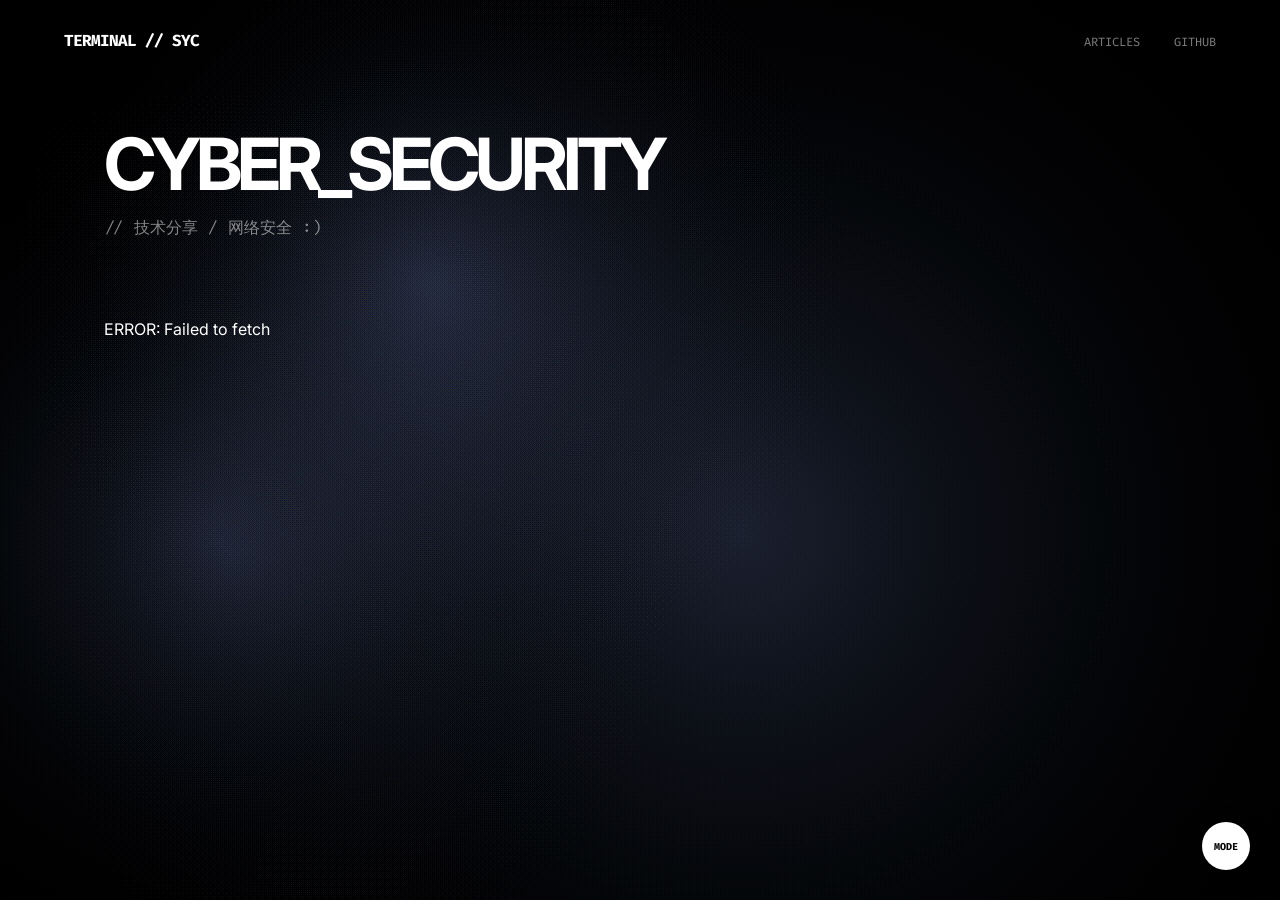
==== commit ea3f646f: "Update index.html" ====
--- a/index.html
+++ b/index.html
@@ -13,17 +13,16 @@
     <button id="theme-toggle" class="theme-toggle" onclick="toggleTheme()">MODE</button>
     
     <nav class="glass-nav" id="main-nav">
-    <div class="nav-inner">
-        <span class="logo" onclick="window.scrollTo({top:0, behavior:'smooth'})">
-            TERMINAL // SYC
-        </span>
-        
-        <div class="links">
-            <a href="#article-list">ARTICLES</a>
-            <a href="https://github.com/194268/SYC" target="_blank">GITHUB</a>
-        </div>
-    </div>
-</nav>
+        <div class="nav-inner">
+            <span class="logo" onclick="window.scrollTo({top:0, behavior:'smooth'})">
+                TERMINAL // SYC
+            </span>
+            
+            <div class="links">
+                <a href="#article-list">ARTICLES</a>
+                <a href="https://github.com/194268/SYC" target="_blank">GITHUB</a>
+            </div>
+        </div> </nav>
 
     <main class="container">
         <header class="hero-section">
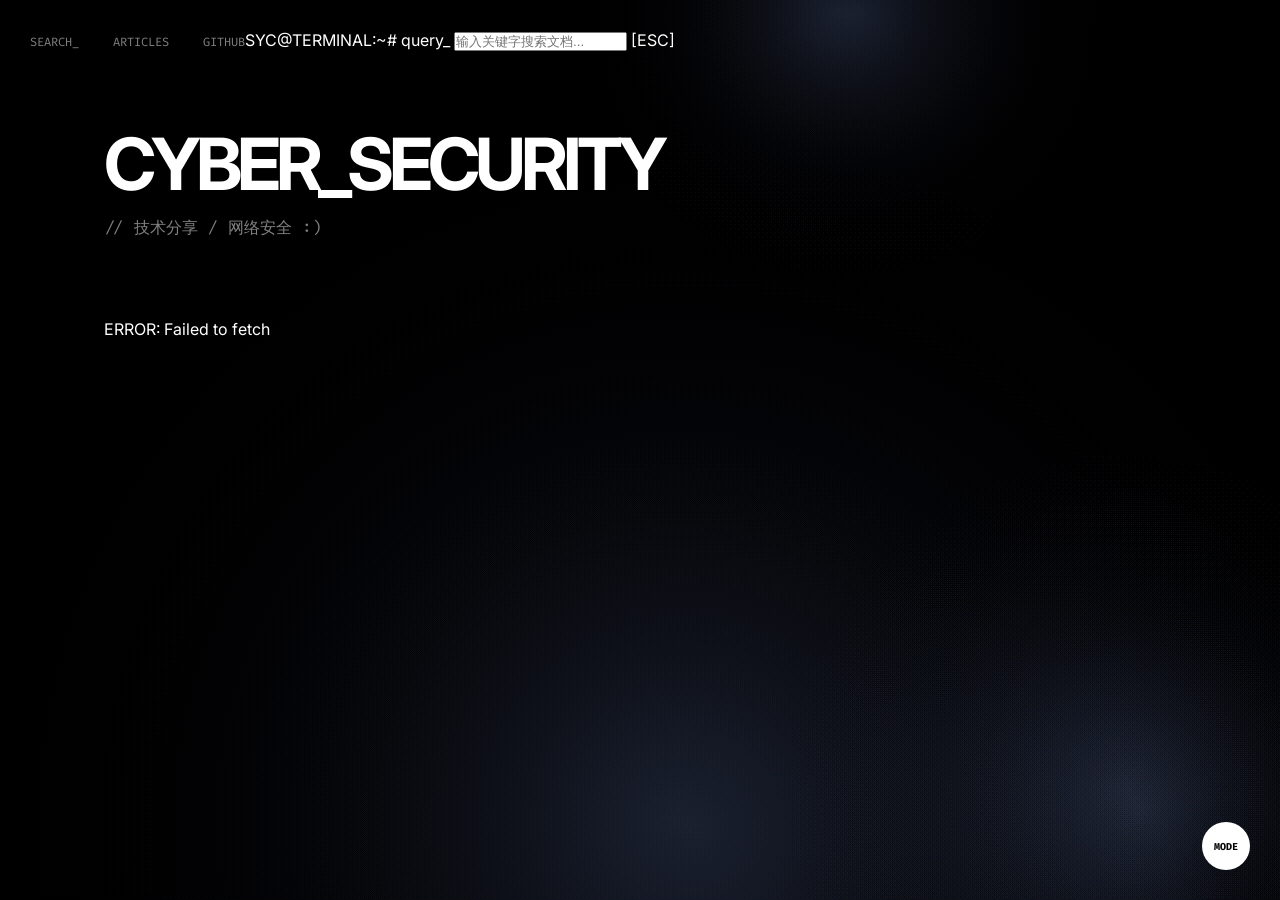
==== commit 0919529c: "Update index.html" ====
--- a/index.html
+++ b/index.html
@@ -13,16 +13,23 @@
     <button id="theme-toggle" class="theme-toggle" onclick="toggleTheme()">MODE</button>
     
     <nav class="glass-nav" id="main-nav">
-        <div class="nav-inner">
-            <span class="logo" onclick="window.scrollTo({top:0, behavior:'smooth'})">
-                TERMINAL // SYC
-            </span>
-            
-            <div class="links">
-                <a href="#article-list">ARTICLES</a>
-                <a href="https://github.com/194268/SYC" target="_blank">GITHUB</a>
+        <div class="links">
+    <a href="javascript:void(0)" onclick="toggleSearch()" id="search-btn">SEARCH_</a>
+    <a href="#article-list">ARTICLES</a>
+    <a href="https://github.com/194268/SYC" target="_blank">GITHUB</a>
+</div>
+
+<div id="search-overlay" class="search-overlay">
+    <div class="search-content">
+        <div class="search-header">
+            <span class="terminal-prompt">SYC@TERMINAL:~# query_</span>
+            <input type="text" id="search-input" placeholder="输入关键字搜索文档..." autocomplete="off">
+            <span class="close-search" onclick="toggleSearch()">[ESC]</span>
+        </div>
+        <div id="search-results" class="post-grid">
             </div>
-        </div> </nav>
+    </div>
+</div></nav>
 
     <main class="container">
         <header class="hero-section">
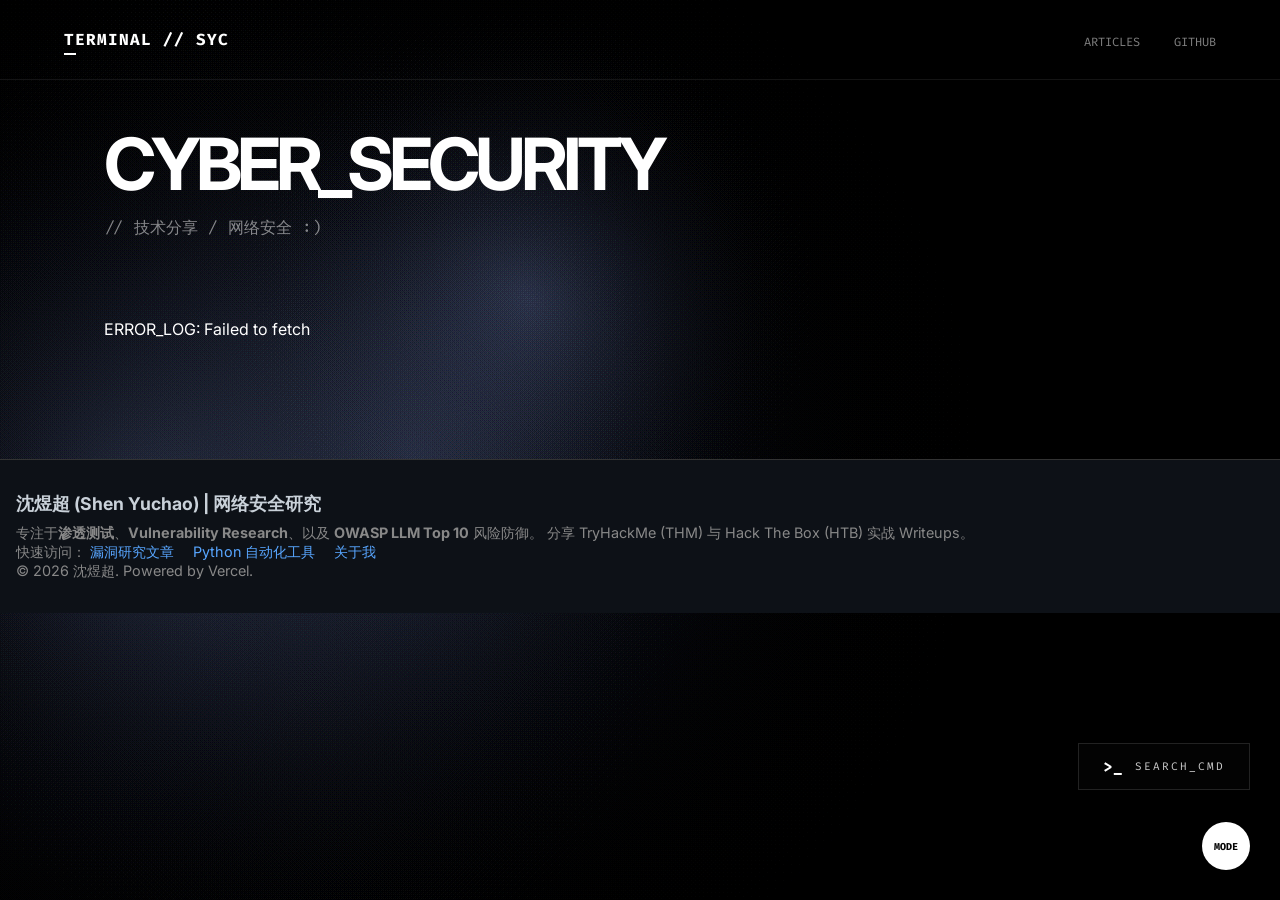
==== commit 6642f9da: "Update index.html" ====
--- a/index.html
+++ b/index.html
@@ -1,6 +1,7 @@
 <!DOCTYPE html>
 <html lang="zh-CN" data-theme="dark">
 <head>
+    <meta name="google-site-verification" content="A4UuvFghRcUgqssoTAmagrOSwyg5uj4dJLMLhaj-V4I" />
     <meta charset="UTF-8">
     <meta name="viewport" content="width=device-width, initial-scale=1.0">
     <title>未来至上 // TERMINAL</title>
@@ -11,25 +12,34 @@
     <canvas id="hero-canvas"></canvas>
     
     <button id="theme-toggle" class="theme-toggle" onclick="toggleTheme()">MODE</button>
-    
+
+    <div class="search-trigger" onclick="toggleSearch()">
+        <span class="cmd-icon">>_</span>
+        <span class="cmd-text">SEARCH_CMD</span>
+    </div>
+
     <nav class="glass-nav" id="main-nav">
-        <div class="links">
-    <a href="javascript:void(0)" onclick="toggleSearch()" id="search-btn">SEARCH_</a>
-    <a href="#article-list">ARTICLES</a>
-    <a href="https://github.com/194268/SYC" target="_blank">GITHUB</a>
-</div>
+        <div class="nav-inner">
+            <span class="logo" onclick="window.scrollTo({top:0, behavior:'smooth'})">
+                TERMINAL // SYC
+            </span>
+            <div class="links">
+                <a href="#article-list">ARTICLES</a>
+                <a href="https://github.com/194268/SYC" target="_blank">GITHUB</a>
+            </div>
+        </div>
+    </nav>
 
-<div id="search-overlay" class="search-overlay">
-    <div class="search-content">
-        <div class="search-header">
-            <span class="terminal-prompt">SYC@TERMINAL:~# query_</span>
-            <input type="text" id="search-input" placeholder="输入关键字搜索文档..." autocomplete="off">
-            <span class="close-search" onclick="toggleSearch()">[ESC]</span>
+    <div id="search-overlay" class="search-overlay">
+        <div class="search-content">
+            <div class="search-header">
+                <span class="terminal-prompt">SYC@TERMINAL:~# query_</span>
+                <input type="text" id="search-input" placeholder="输入关键字检索协议..." autocomplete="off">
+                <span class="close-search" onclick="toggleSearch()">[ESC]</span>
+            </div>
+            <div id="search-results" class="post-grid"></div>
         </div>
-        <div id="search-results" class="post-grid">
-            </div>
     </div>
-</div></nav>
 
     <main class="container">
         <header class="hero-section">
@@ -43,5 +53,52 @@
     </main>
 
     <script src="script.js"></script>
+    <footer class="site-footer">
+    <div class="footer-content">
+        <h2 class="footer-title">沈煜超 (Shen Yuchao) | 网络安全研究</h2>
+        <p class="footer-bio">
+            专注于<strong>渗透测试</strong>、<strong>Vulnerability Research</strong>、以及 <strong>OWASP LLM Top 10</strong> 风险防御。
+            分享 TryHackMe (THM) 与 Hack The Box (HTB) 实战 Writeups。
+        </p>
+        
+        <nav class="footer-nav">
+            <span class="nav-label">快速访问：</span>
+            <a href="/archive">漏洞研究文章</a>
+            <a href="/tools">Python 自动化工具</a>
+            <a href="/about">关于我</a>
+        </nav>
+
+        <div class="footer-meta">
+            <p>© 2026 沈煜超. Powered by Vercel.</p>
+        </div>
+    </div>
+</footer>
+
+<style>
+/* 专业的暗色调或极简风格，符合安全研究员审美 */
+.site-footer {
+    border-top: 1px solid #333;
+    padding: 2rem 1rem;
+    color: #888;
+    font-size: 0.9rem;
+    background-color: #0d1117; /* 深色背景 */
+}
+
+.footer-title {
+    color: #c9d1d9;
+    font-size: 1.1rem;
+    margin-bottom: 0.5rem;
+}
+
+.footer-nav a {
+    color: #58a6ff;
+    margin-right: 15px;
+    text-decoration: none;
+}
+
+.footer-nav a:hover {
+    text-decoration: underline;
+}
+</style>
 </body>
 </html>
--- a/style.css
+++ b/style.css
@@ -1,10 +1,11 @@
-/* --- 1. 变量同步：与 article 一致 --- */
+/* --- 1. 变量同步：与 article 一致 (保持原样，确保 RGB 变量存在) --- */
 :root[data-theme="dark"] {
     --bg-1: #050505; --bg-2: #0a0c1a; --bg-3: #120d1a;
     --bg-1-rgb: 5, 5, 5; /* 必须定义这个，用于导航栏半透明 */
     --text-main: #ffffff;
     --text-dim: rgba(255, 255, 255, 0.5);
     --accent: #ffffff;
+    --accent-rgb: 255, 255, 255; /* 用于激光线 */
     --card-bg: rgba(255, 255, 255, 0.03);
     --border-dim: rgba(255, 255, 255, 0.12);
 }
@@ -15,6 +16,7 @@
     --text-main: #000000;
     --text-dim: rgba(0, 0, 0, 0.5);
     --accent: #000000;
+    --accent-rgb: 0, 0, 0;
     --card-bg: rgba(0, 0, 0, 0.02);
     --border-dim: rgba(0, 0, 0, 0.1);
 }
@@ -30,69 +32,189 @@
 
 #hero-canvas { position: fixed; top: 0; left: 0; z-index: -1; }
 
-/* --- 2. 导航栏：增加滚动后的对比度 --- */
-/* --- 导航栏基础样式 --- */
+/* --- 2. 导航栏：机械感与对比度增强 (保持原有的激光线和 Scrolled 逻辑) --- */
+
 .glass-nav {
-    position: fixed; top: 0; width: 100%; height: 80px;
-    z-index: 1000; display: flex; align-items: center;
-    transition: all 0.4s cubic-bezier(0.16, 1, 0.3, 1);
+    position: fixed;
+    top: 0;
+    width: 100%;
+    height: 80px;
+    z-index: 1000;
+    display: flex;
+    align-items: center;
+    transition: all 0.5s cubic-bezier(0.16, 1, 0.3, 1);
     background: transparent;
-}
-
-/* --- 核心修改：增加机械感边框线 --- */
+    /* 基础分割线：极淡的半透明线 */
+    border-bottom: 1px solid rgba(var(--accent-rgb), 0.08);
+}
+
+/* 导航栏滚动后的状态 */
+.glass-nav.scrolled {
+    height: 60px;
+    background: rgba(var(--bg-1-rgb), 0.85);
+    backdrop-filter: blur(20px);
+    -webkit-backdrop-filter: blur(20px);
+    /* 滚动后边框加深，确保完全切开背景 */
+    border-bottom: 1px solid rgba(var(--accent-rgb), 0.2);
+    box-shadow: 0 10px 30px rgba(0, 0, 0, 0.2);
+}
+
+/* 激光扫描特效线：在滚动后激活并在底部流动 */
 .glass-nav::after {
     content: "";
     position: absolute;
-    bottom: 0; left: 50%;
-    width: 0; /* 初始宽度为0 */
+    bottom: -1px;
+    left: 0;
+    width: 100%;
     height: 1px;
     background: linear-gradient(90deg, 
-        transparent, 
-        var(--accent), 
-        transparent
+        transparent 0%, 
+        var(--accent) 50%, 
+        transparent 100%
     );
-    transition: width 0.6s cubic-bezier(0.16, 1, 0.3, 1), left 0.6s cubic-bezier(0.16, 1, 0.3, 1);
-    opacity: 0.8;
-}
-
-/* --- 滚动后的状态：激活边框与对比度 --- */
-.glass-nav.scrolled {
-    height: 60px;
-    background: rgba(var(--bg-1-rgb, 5, 5, 5), 0.85);
-    backdrop-filter: blur(20px); -webkit-backdrop-filter: blur(20px);
+    background-size: 200% 100%;
+    animation: laserScan 4s linear infinite;
+    opacity: 0; /* 默认隐藏 */
+    transition: opacity 0.5s;
 }
 
 .glass-nav.scrolled::after {
-    width: 100%; /* 滚动后横向展开 */
-    left: 0;
-}
-
-/* 可选：增加一个机械感的修饰小方块 */
-.glass-nav.scrolled::before {
-    content: "SECURED_CONNECTION";
+    opacity: 0.6; /* 滚动后显示流动的激光线 */
+}
+
+@keyframes laserScan {
+    0% { background-position: 200% 0; }
+    100% { background-position: -200% 0; }
+}
+
+/* 侧边机械感角标 */
+.nav-inner {
+    width: 90%;
+    max-width: 1200px;
+    margin: 0 auto;
+    display: flex;
+    justify-content: space-between;
+    align-items: center;
+    position: relative;
+}
+
+.nav-inner::before {
+    content: "";
     position: absolute;
-    bottom: -10px;
-    right: 5%;
+    left: -40px;
+    top: 50%;
+    transform: translateY(-50%) rotate(-90deg);
     font-family: 'Fira Code';
     font-size: 8px;
+    letter-spacing: 1px;
+    opacity: 0;
+    transition: all 0.5s;
     color: var(--accent);
-    padding: 2px 6px;
+}
+
+.glass-nav.scrolled .nav-inner::before {
+    opacity: 0.4;
+    left: -25px; /* 滚动后滑入 */
+}
+
+.logo { 
+    font-family: 'Fira Code'; 
+    font-weight: 700; 
+    cursor: pointer; 
+    letter-spacing: 1px; 
+    position: relative;
+}
+
+/* Logo 下方的动态装饰线 */
+.logo::after {
+    content: "";
+    position: absolute;
+    bottom: -5px;
+    left: 0;
+    width: 12px;
+    height: 2px;
+    background: var(--accent);
+    transition: width 0.4s;
+}
+
+.glass-nav.scrolled .logo::after {
+    width: 100%;
+}
+
+.links a { 
+    text-decoration: none; 
+    color: var(--text-dim); 
+    font-family: 'Fira Code'; 
+    font-size: 12px; 
+    margin-left: 30px; 
+    transition: color 0.3s;
+}
+.links a:hover { color: var(--text-main); }
+
+/* --- 【新增】3. 悬浮搜索按钮 (带呼吸灯效果) --- */
+.search-trigger {
+    position: fixed;
+    right: 30px;
+    bottom: 110px; /* 避开切换模式的按钮 (mode 按钮通常在 30px) */
+    background: rgba(var(--bg-1-rgb), 0.6); /* 半透明 */
     border: 1px solid var(--border-dim);
-    background: var(--bg-1);
-    letter-spacing: 1px;
-}
-
-.nav-inner {
-    width: 90%; max-width: 1200px; margin: 0 auto;
-    display: flex; justify-content: space-between; align-items: center;
-}
-
-
-.logo { font-family: 'Fira Code'; font-weight: 700; cursor: pointer; letter-spacing: -1px; }
-.links a { text-decoration: none; color: var(--text-dim); font-family: 'Fira Code'; font-size: 12px; margin-left: 30px; }
-.links a:hover { color: var(--text-main); }
-
-/* --- 3. Post Card：放大 + 变色特效 --- */
+    padding: 12px 24px;
+    display: flex;
+    align-items: center;
+    cursor: pointer;
+    z-index: 999;
+    backdrop-filter: blur(15px); -webkit-backdrop-filter: blur(15px);
+    transition: all 0.4s cubic-bezier(0.16, 1, 0.3, 1);
+    /* 挂载呼吸灯动画 */
+    animation: triggerPulse 1.8s ease-in-out infinite;
+}
+
+/* 悬浮时的状态：停止动画，变为实体感 */
+.search-trigger:hover {
+    animation: none; /* 悬浮时停止呼吸 */
+    background: var(--text-main);
+    color: var(--bg-1);
+    border-color: var(--text-main);
+    transform: translateX(-5px) scale(1.02); /* 稍微左移并放大 */
+    box-shadow: 0 10px 40px rgba(0, 0, 0, 0.3); /* 增加实体阴影 */
+}
+
+/* 呼吸灯动画定义 */
+@keyframes triggerPulse {
+    0%, 100% { border-color: rgba(var(--accent-rgb), 0.2); box-shadow: 0 0 0 0 rgba(var(--accent-rgb), 0); }
+    50% { border-color: rgba(var(--accent-rgb), 0.8); box-shadow: 0 0 20px 2px rgba(var(--accent-rgb), 0.3); }
+}
+
+.cmd-icon { font-family: 'Fira Code'; font-weight: bold; margin-right: 12px; color: var(--accent); transition: color 0.3s; }
+.search-trigger:hover .cmd-icon { color: var(--bg-1); }
+.cmd-text { font-family: 'Fira Code'; font-size: 11px; letter-spacing: 2px; text-transform: uppercase; opacity: 0.8; }
+
+/* --- 【新增】4. 全屏搜索遮罩层 (终端特工风格) --- */
+.search-overlay {
+    position: fixed; top: 0; left: 0; width: 100%; height: 100%;
+    background: rgba(var(--bg-1-rgb), 0.98); /* 极高不透明度 */
+    backdrop-filter: blur(20px); -webkit-backdrop-filter: blur(20px);
+    z-index: 2000; display: none; /* 初始隐藏 */
+    padding: 8% 5%; overflow-y: auto;
+}
+.search-overlay.active { display: block; animation: fadeInSearch 0.3s ease; }
+
+.search-content { max-width: 1200px; margin: 0 auto; }
+.search-header { display: flex; align-items: center; border-bottom: 2px solid var(--accent); padding-bottom: 10px; margin-bottom: 50px; }
+.terminal-prompt { font-family: 'Fira Code'; color: var(--accent); margin-right: 15px; }
+
+#search-input {
+    flex: 1; background: transparent; border: none;
+    color: var(--text-main); font-family: 'Fira Code'; font-size: 24px;
+    outline: none; caret-color: var(--accent);
+}
+
+.close-search { font-family: 'Fira Code'; font-size: 12px; cursor: pointer; opacity: 0.5; transition: opacity 0.3s; }
+.close-search:hover { opacity: 1; color: #ff4444; }
+
+@keyframes fadeInSearch { from { opacity: 0; } to { opacity: 1; } }
+
+/* --- 5. Post Card：放大 + 变色特效 (保持原样) --- */
 .container { max-width: 1200px; margin: 120px auto; padding: 0 5%; }
 .post-grid { display: grid; grid-template-columns: repeat(auto-fill, minmax(350px, 1fr)); gap: 30px; }
 
@@ -123,7 +245,7 @@
 }
 .post-card:hover .line-divider { width: 60px; background: var(--bg-1); }
 
-/* --- 4. 模式切换按钮 --- */
+/* --- 6. 模式切换按钮 (保持原样) --- */
 .theme-toggle {
     position: fixed; bottom: 30px; right: 30px; width: 48px; height: 48px; border-radius: 50%;
     background: var(--text-main); color: var(--bg-1); border: none; cursor: pointer; z-index: 2000;
@@ -132,7 +254,17 @@
 }
 .theme-toggle:active { transform: scale(0.9); }
 
-/* 英雄区标题 */
+/* 英雄区标题 (保持原样，Glitcth 视觉效果在这) */
 .hero-section { margin-bottom: 80px; }
 .glitch-text { font-size: 72px; font-weight: 700; letter-spacing: -5px; }
 .subtitle { font-family: 'Fira Code'; opacity: 0.5; margin-top: 10px; }
+
+/* 适配移动端 (无损合并) */
+@media (max-width: 768px) {
+    .container { margin-top: 100px; padding: 0 20px; }
+    .glitch-text { font-size: 48px; letter-spacing: -2px; }
+    .post-grid { grid-template-columns: 1fr; }
+    
+    .search-trigger { right: 20px; bottom: 100px; padding: 10px 18px; animation-duration: 2s; }
+    #search-input { font-size: 18px; }
+}
